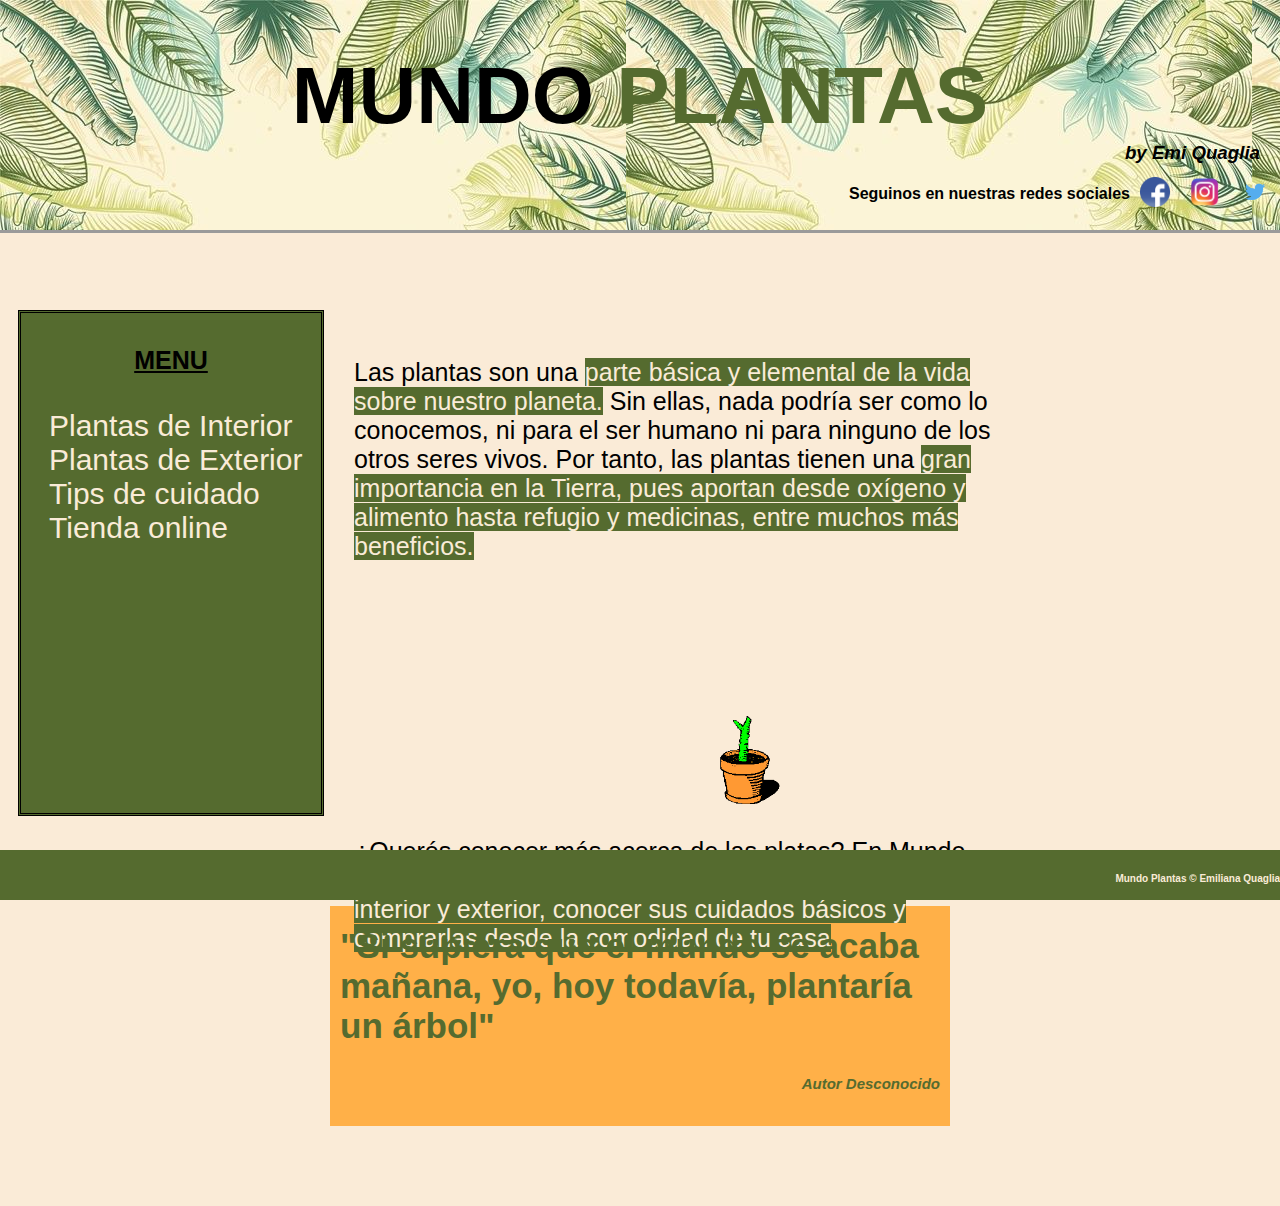
==== index.html @ d38dd399 "Prueba1" ====
<!DOCTYPE html>
<html lang="en">
<head>
    <meta charset="UTF-8">
    <meta http-equiv="X-UA-Compatible" content="IE=edge">
    <meta name="viewport" content="width=device-width, initial-scale=1.0">
    <link rel="stylesheet" href="style.css">
    <title> Mundo Plantas</title>
</head>
<body>
    <header class="header">
      <div class="encabezado">
        <h2 class="title"> MUNDO <span class="plantas">PLANTAS </span> </h2>  
        <h3 class="subtitle"> by Emi Quaglia </h3>
      </div> 
      <div class="flex-container">
        <h4 class="textrrss"> Seguinos en nuestras redes sociales</h4>
        <a title="Facebook" href="http://www.facebook.com" target="_blank"> <img class= bottom src="Circle-Facebook-Logo-PNG-Image.png" alt="Facebook" /></a>
        <a title="Instagram" href="http://www.instagram.com" target="_blank"><img class= bottom src="instagram.png" alt="Instagram" /></a>
        <a title="Twitter" href="http://www.twitter.com" target="_blank"><img class= bottom src="twitter.png" alt="Twitter" /></a>
        </ul>
      </div>

    </header>

  <div class="cuerpo">
    <div class="content">
      <div class="menu"> 
        <h4 class="titlesection"> MENU </h4>
        <ul class="lista">
            <li> Plantas de Interior </li>
            <li> Plantas de Exterior </li>
            <li> Tips de cuidado </li>
            <li> Tienda online </li>
        </ul>
      </div>
    
      <div class="info">
        <p> Las plantas son una <span class="fondo">parte básica y elemental de la vida sobre nuestro planeta.</span> Sin ellas, nada podría ser como lo conocemos, ni para el ser humano ni para ninguno de los otros seres vivos. Por tanto, las plantas tienen una <span class="fondo"> gran importancia en la Tierra, pues aportan desde oxígeno y alimento hasta refugio y medicinas, entre muchos más beneficios.</span>
        </p>
        <img src="planta.gif" alt="planta animada" class="gif"> 
        <p> ¿Querés conocer más acerca de las platas? En Mundo Plantas&copy; podrás <span class="fondo">encontrar información sobre plantas de interior y exterior, conocer sus cuidados básicos y comprarlas desde la comodidad de tu casa </span></p>
      </div>
    </div>
    
    <div class="frasecelebre">
      <h2 class="frase">"Si supiera que el mundo se acaba mañana, yo, hoy todavía, plantaría un árbol"</h2>
      <h4 class="autor"> Autor Desconocido</h4>
    </div>

  </div> 

  <footer class="footer">
    <h4> Mundo Plantas &copy; Emiliana Quaglia</h4>
 </footer>
    
</body>
</html>
---- style.css ----
body {
    background-color: antiquewhite;
    font-family: 'Segoe UI', Tahoma, Geneva, Verdana, sans-serif;
}

.header{
    background-image: url(/fondo-plantas.jpg); /*no anda */
    width:100%;
    height: 230px;
    left: 0;
    top: 0;
    position: fixed;
    font-family: 'Segoe UI', Tahoma, Geneva, Verdana, sans-serif;
    font-weight: lighter;
    border-bottom-style:outset;
    background-color: antiquewhite;
   
   
}


.title{
    font-size: 80px;
    text-align: center;
    margin-top: 50px;
    margin-bottom: 0px;
}

.plantas{
    color: darkolivegreen;
    font-size: 80px;
}

.subtitle{
    text-align:end;
    margin-top: 0px;
    margin-right: 20px;
    margin-bottom: 0px;
    font-style: italic;
}
.flex-container{
    display: flex;
    margin-top: 0px;
    flex-direction: row;
    justify-content: flex-end;
    align-items: center;

}

.bottom{
    height: 30px;
    width: 30px;
    margin: 10px;

}

.textrrss{
    align-items: center;
}

.content{
    margin-top: 220px;
    margin-bottom: 40px;
    padding-top: 80px;
    display: flex;
    justify-content:space-around;
    align-items: center;
 
}

.menu{
    background-color: darkolivegreen;
    flex-direction: column;
    width: 300px;
    height: 500px;
    margin: 10px;
    border-style: double;
    

}

.lista{
    padding-left: 28px;
    text-align: center;
    font-size: 30px;
    list-style: none;
    text-align:left;
    color:antiquewhite
    
}

li:hover{
    color:rgb(224, 168, 93);
    text-decoration: underline;
}


.titlesection{
    text-align: center;
    text-decoration: underline;
    font-size: 25px;
}
.info{
    width: 400px;
    height: 460px;
    flex-grow: 4;
    margin-right: 20%;
    font-size: 25px;
    padding: 20px;
    text-justify:distribute;
    
}

.fondo{
    background-color: darkolivegreen;
    color:antiquewhite
}

.gif{
    width: 150px;
    height: auto;
    align-items: center;
    margin-left: 50%;
}

.frasecelebre{
   width: 600px;
   height: 200px;
   text-align: center;
   background-color: rgb(255, 176, 72);
   color: darkolivegreen;
   margin-left: auto;
   margin-right: auto;
   margin-top: 80px;
   margin-bottom: 80px;
   padding: 10px;
  
}

.frase{
    font-size: 35px;
    text-align: left;
    margin-top: 10px;
}

.autor{
    font-size: 15px;
    text-align: right;
    margin-top: 0px;
    font-style: italic;

}
.footer{
    background-color: darkolivegreen;
    text-align: right;
    padding-top: 10px;
    padding-right: 10px;
    font-size: 10px;
    color:antiquewhite;
    margin-bottom: 0px;
    vertical-align: bottom;
    bottom: 0;
    width: 100%;
    height: 40px;
    left: 0;
    position: fixed;

}
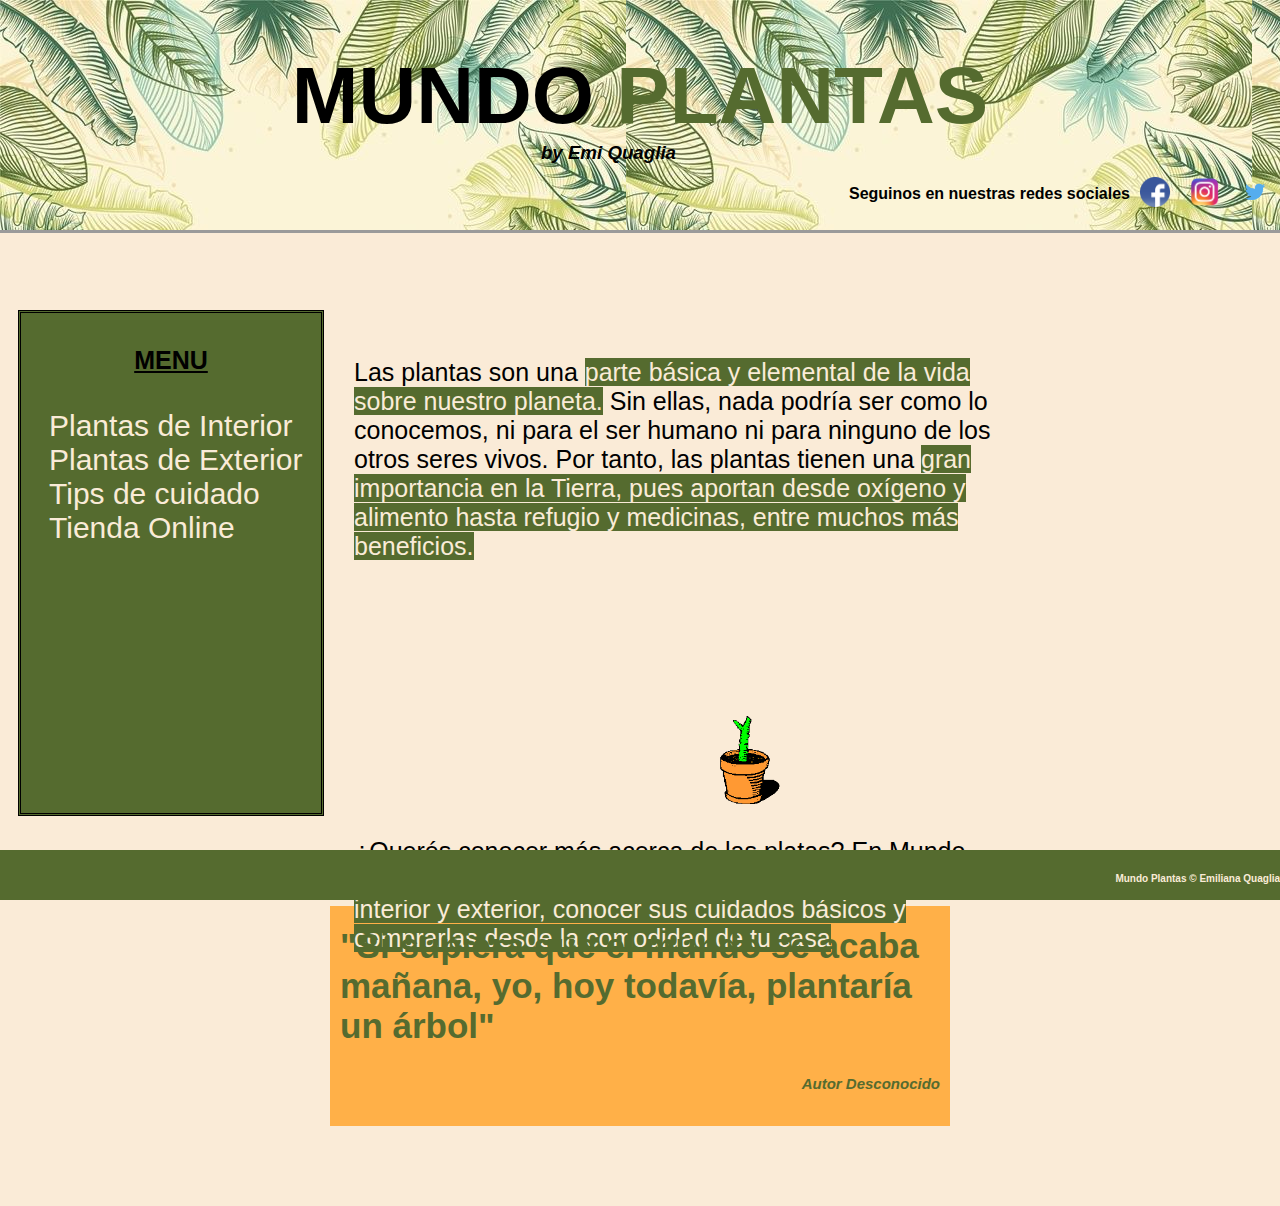
==== commit 11fd4639: "Links menu" ====
--- a/index.html
+++ b/index.html
@@ -28,10 +28,10 @@
       <div class="menu"> 
         <h4 class="titlesection"> MENU </h4>
         <ul class="lista">
-            <li> Plantas de Interior </li>
-            <li> Plantas de Exterior </li>
-            <li> Tips de cuidado </li>
-            <li> Tienda online </li>
+            <li> <a href="https://www.google.com/search?q=plantas+de+interior&sxsrf=ALiCzsZv6P1am228oJSCWS86Ac8g9mSZ4g%3A1655760904032&source=hp&ei=COiwYugDqofWxA-YtKGICw&iflsig=AJiK0e8AAAAAYrD2GHKNveb0DtiVMOIbvNCxWdIyFmr2&ved=0ahUKEwjop5CE_rz4AhWqg5UCHRhaCLEQ4dUDCAc&uact=5&oq=plantas+de+interior&gs_lp=[base64]&sclient=gws-wiz" target="_blank"> Plantas de Interior</a> </li>
+            <li> <a href="https://www.google.com/search?q=plantas+de+exterior&sxsrf=ALiCzsbQPbiVhR6NxWZaZEBzYMjXdu-ccg%3A1655760912921&ei=EOiwYqTuN57X1sQP4JSfsAQ&ved=0ahUKEwiktrCI_rz4AhWeq5UCHWDKB0YQ4dUDCA4&uact=5&oq=plantas+de+exterior&gs_lp=[base64]&sclient=gws-wiz" target="_blank">Plantas de Exterior </a> </li>
+            <li> <a href="https://www.google.com/search?q=tips+cuidado+plantas&sxsrf=ALiCzsYbpuO-iiylw4VQ01fi-zLTWNNbfQ%3A1655760988345&ei=XOiwYpzWFKf01sQP-YmS4AE&ved=0ahUKEwic9Kus_rz4AhUnupUCHfmEBBwQ4dUDCA4&uact=5&oq=tips+cuidado+plantas&gs_lp=[base64]&sclient=gws-wiz" target="_blank">Tips de cuidado</a> </li>
+            <li> <a href="https://tienda.viveromario.com.ar/" target="_blank">Tienda Online</a> </li>
         </ul>
       </div>
     
--- a/style.css
+++ b/style.css
@@ -1,8 +1,13 @@
 body {
     background-color: antiquewhite;
     font-family: 'Segoe UI', Tahoma, Geneva, Verdana, sans-serif;
+    
 }
 
+::selection{
+    color: rgb(255, 255, 255);
+    background-color: rgb(56, 48, 48) ;
+}
 .header{
     background-image: url(/fondo-plantas.jpg); /*no anda */
     width:100%;
@@ -34,7 +39,7 @@
 .subtitle{
     text-align:end;
     margin-top: 0px;
-    margin-right: 20px;
+    margin-right: 604px;
     margin-bottom: 0px;
     font-style: italic;
 }
@@ -68,6 +73,16 @@
  
 }
 
+a{
+    color:antiquewhite;
+    text-decoration: none;
+}
+
+a:hover{
+    color:rgb(224, 168, 93);
+    text-decoration: underline;
+}
+
 .menu{
     background-color: darkolivegreen;
     flex-direction: column;
@@ -89,10 +104,6 @@
     
 }
 
-li:hover{
-    color:rgb(224, 168, 93);
-    text-decoration: underline;
-}
 
 
 .titlesection{
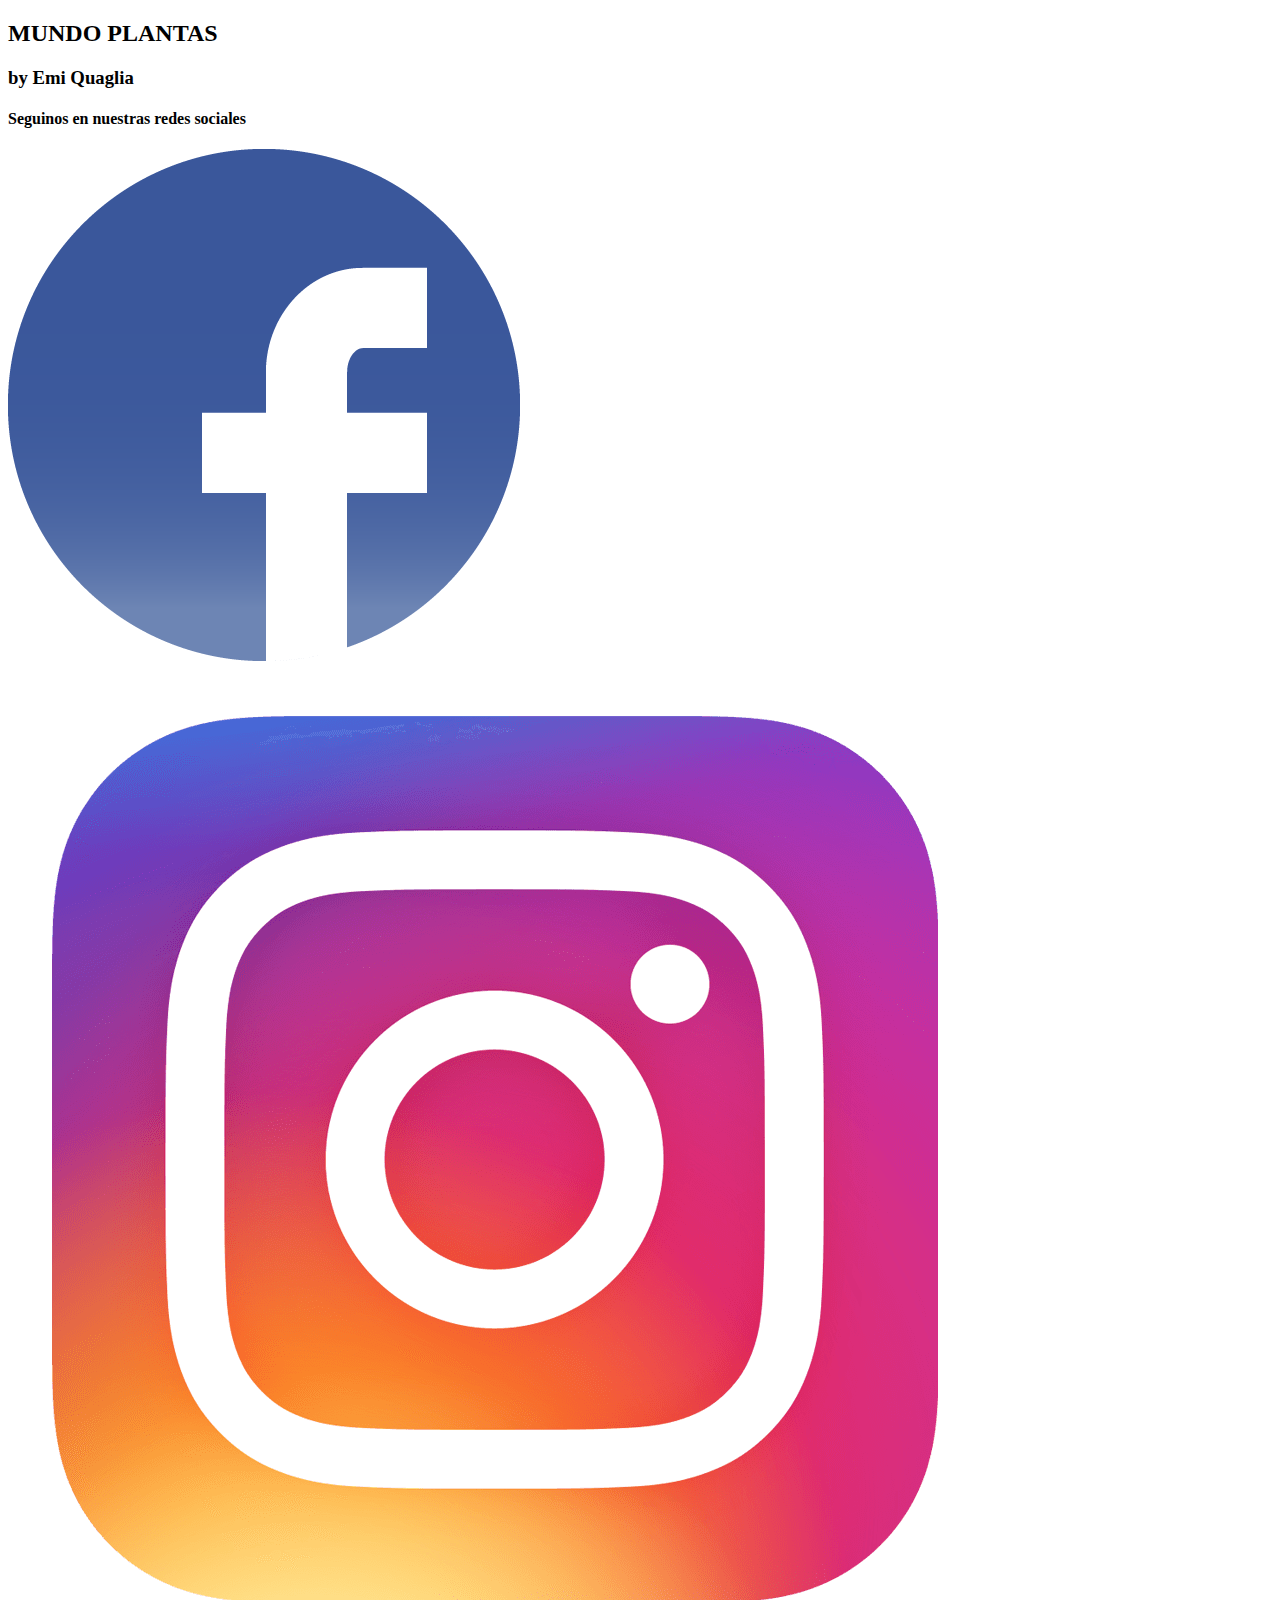
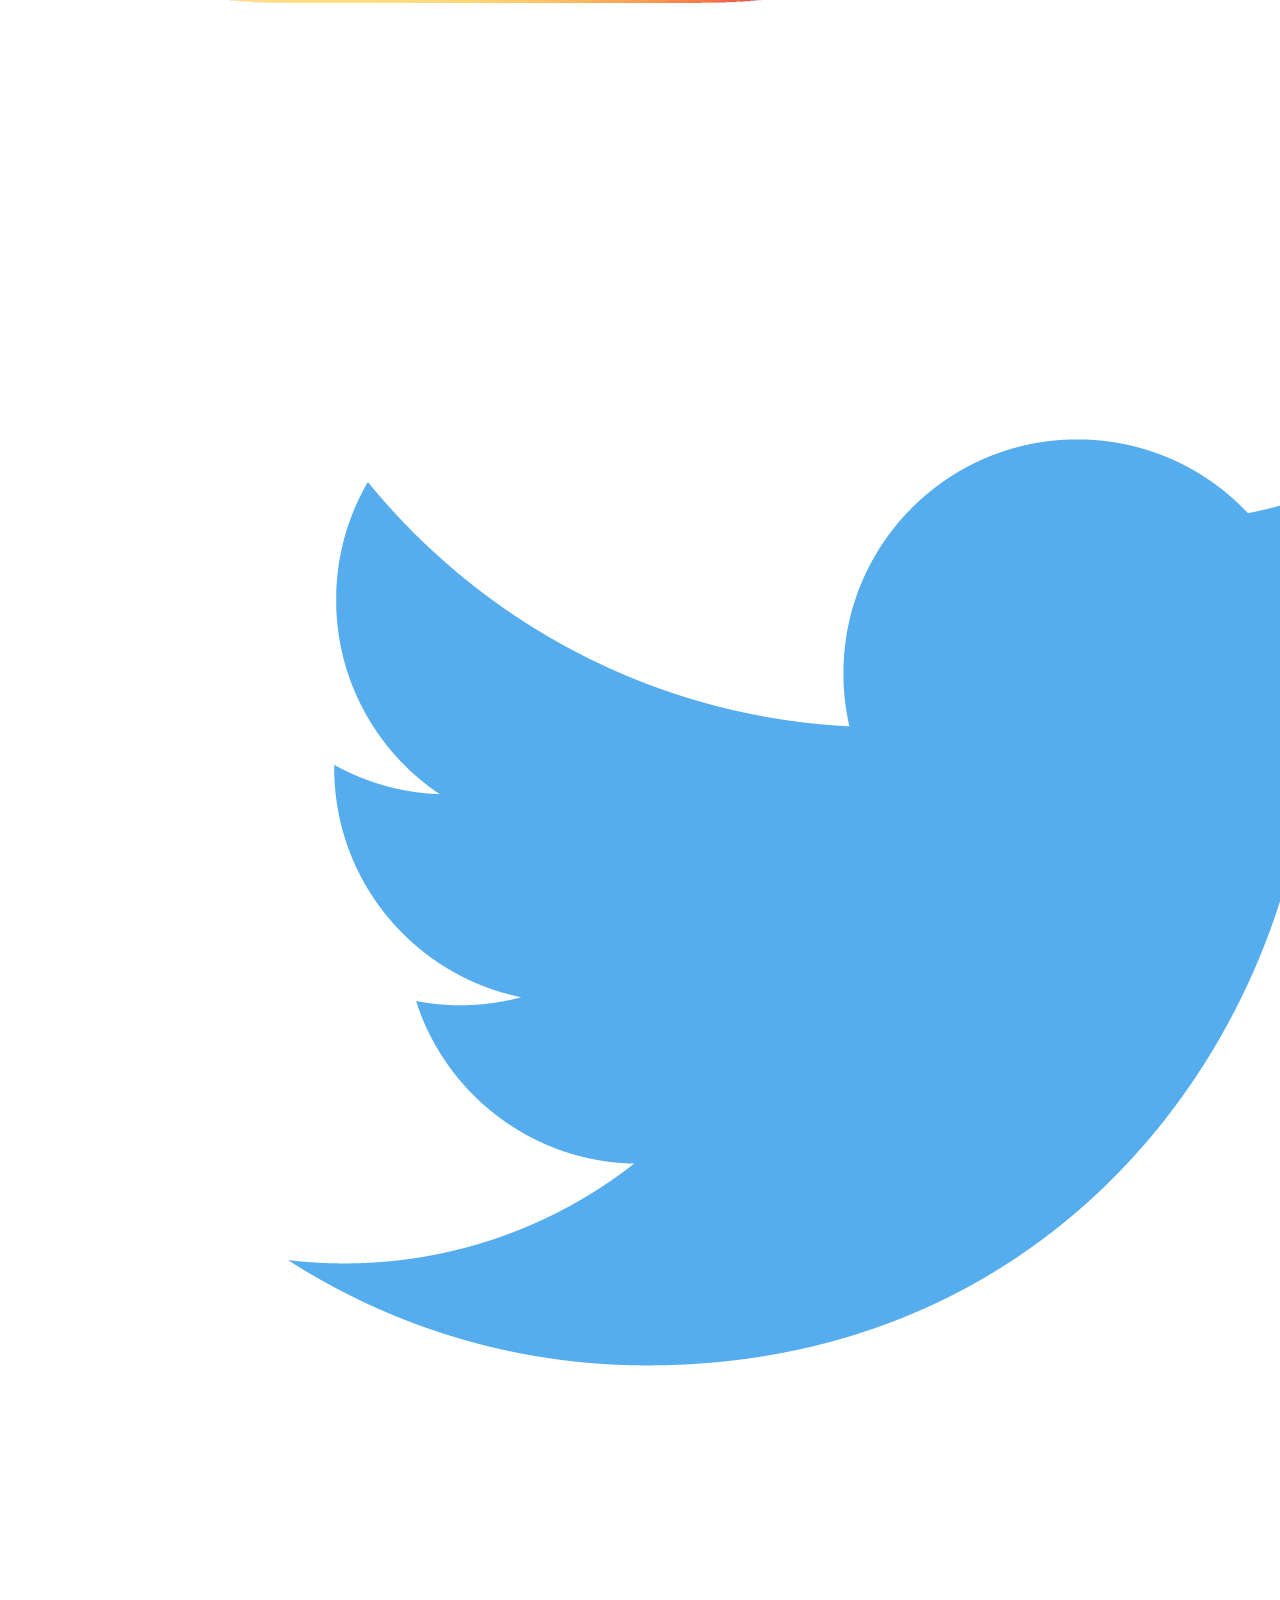
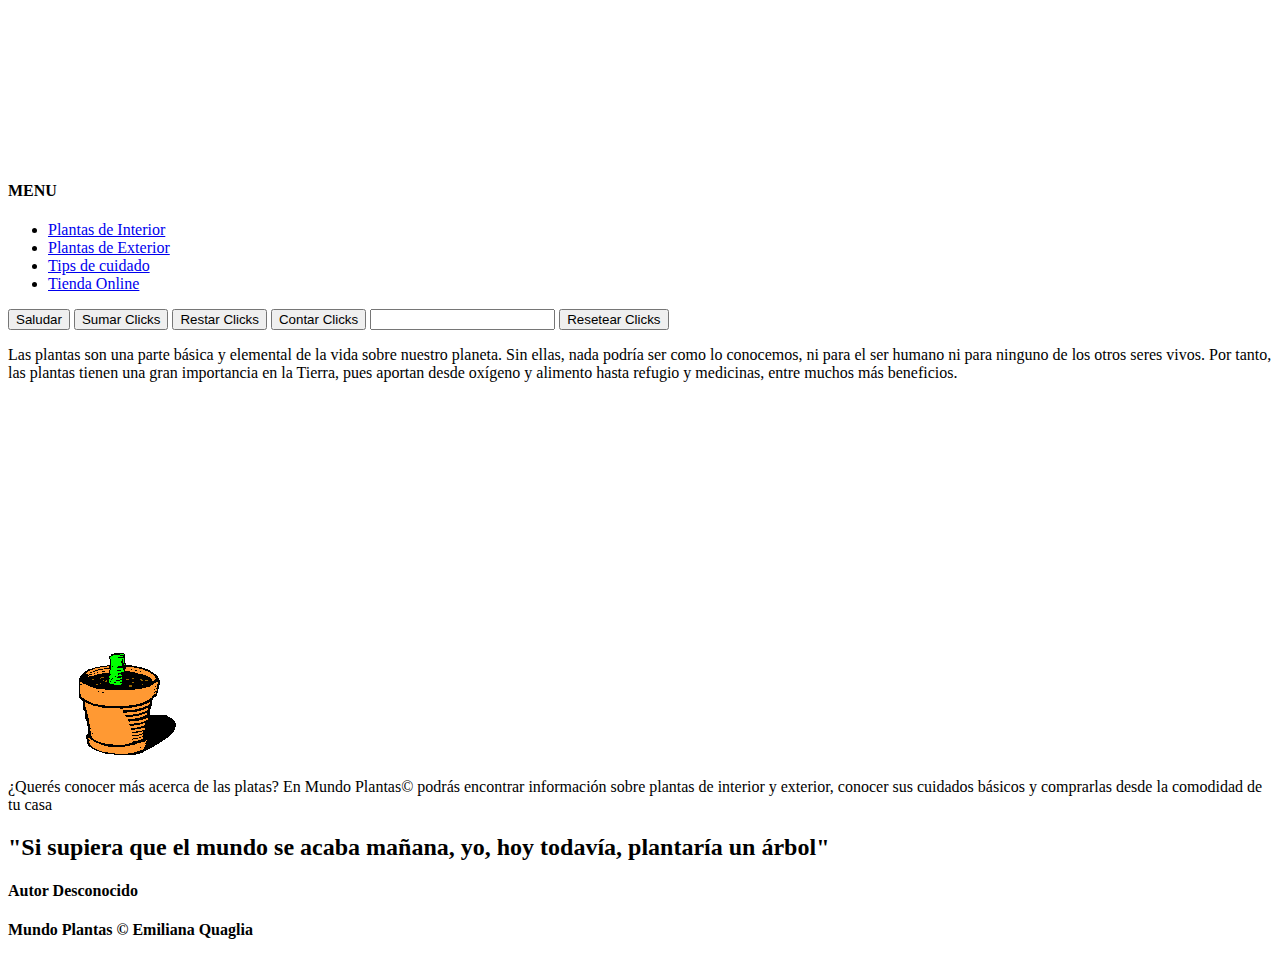
==== commit 5318609c: "add javascript buttons" ====
--- a/index.html
+++ b/index.html
@@ -4,8 +4,9 @@
     <meta charset="UTF-8">
     <meta http-equiv="X-UA-Compatible" content="IE=edge">
     <meta name="viewport" content="width=device-width, initial-scale=1.0">
-    <link rel="stylesheet" href="style.css">
+    <link rel="stylesheet" href="../Web Plantas/Css/style.css">
     <title> Mundo Plantas</title>
+    <script type= "text/javascript" src="./Js/javascript.js"></script>
 </head>
 <body>
     <header class="header">
@@ -15,9 +16,9 @@
       </div> 
       <div class="flex-container">
         <h4 class="textrrss"> Seguinos en nuestras redes sociales</h4>
-        <a title="Facebook" href="http://www.facebook.com" target="_blank"> <img class= bottom src="Circle-Facebook-Logo-PNG-Image.png" alt="Facebook" /></a>
-        <a title="Instagram" href="http://www.instagram.com" target="_blank"><img class= bottom src="instagram.png" alt="Instagram" /></a>
-        <a title="Twitter" href="http://www.twitter.com" target="_blank"><img class= bottom src="twitter.png" alt="Twitter" /></a>
+        <a title="Facebook" href="http://www.facebook.com" target="_blank"> <img class= bottom src="./assets/Circle-Facebook-Logo-PNG-Image.png" alt="Facebook" /></a>
+        <a title="Instagram" href="http://www.instagram.com" target="_blank"><img class= bottom src="./assets/instagram.png" alt="Instagram" /></a>
+        <a title="Twitter" href="http://www.twitter.com" target="_blank"><img class= bottom src="./assets/twitter.png" alt="Twitter" /></a>
         </ul>
       </div>
 
@@ -33,12 +34,18 @@
             <li> <a href="https://www.google.com/search?q=tips+cuidado+plantas&sxsrf=ALiCzsYbpuO-iiylw4VQ01fi-zLTWNNbfQ%3A1655760988345&ei=XOiwYpzWFKf01sQP-YmS4AE&ved=0ahUKEwic9Kus_rz4AhUnupUCHfmEBBwQ4dUDCA4&uact=5&oq=tips+cuidado+plantas&gs_lp=[base64]&sclient=gws-wiz" target="_blank">Tips de cuidado</a> </li>
             <li> <a href="https://tienda.viveromario.com.ar/" target="_blank">Tienda Online</a> </li>
         </ul>
+        <button onclick="saludar()">Saludar</button>
+        <button onclick="sumarClick()">Sumar Clicks</button>
+        <button onclick="restarClick()">Restar Clicks</button>
+        <button onclick="contarClick()">Contar Clicks</button>
+        <input type="number" id="contador">
+        <button onclick="resetearClick()"> Resetear Clicks</button>
       </div>
     
       <div class="info">
         <p> Las plantas son una <span class="fondo">parte básica y elemental de la vida sobre nuestro planeta.</span> Sin ellas, nada podría ser como lo conocemos, ni para el ser humano ni para ninguno de los otros seres vivos. Por tanto, las plantas tienen una <span class="fondo"> gran importancia en la Tierra, pues aportan desde oxígeno y alimento hasta refugio y medicinas, entre muchos más beneficios.</span>
         </p>
-        <img src="planta.gif" alt="planta animada" class="gif"> 
+        <img src="./assets/planta.gif" alt="planta animada" class="gif"> 
         <p> ¿Querés conocer más acerca de las platas? En Mundo Plantas&copy; podrás <span class="fondo">encontrar información sobre plantas de interior y exterior, conocer sus cuidados básicos y comprarlas desde la comodidad de tu casa </span></p>
       </div>
     </div>
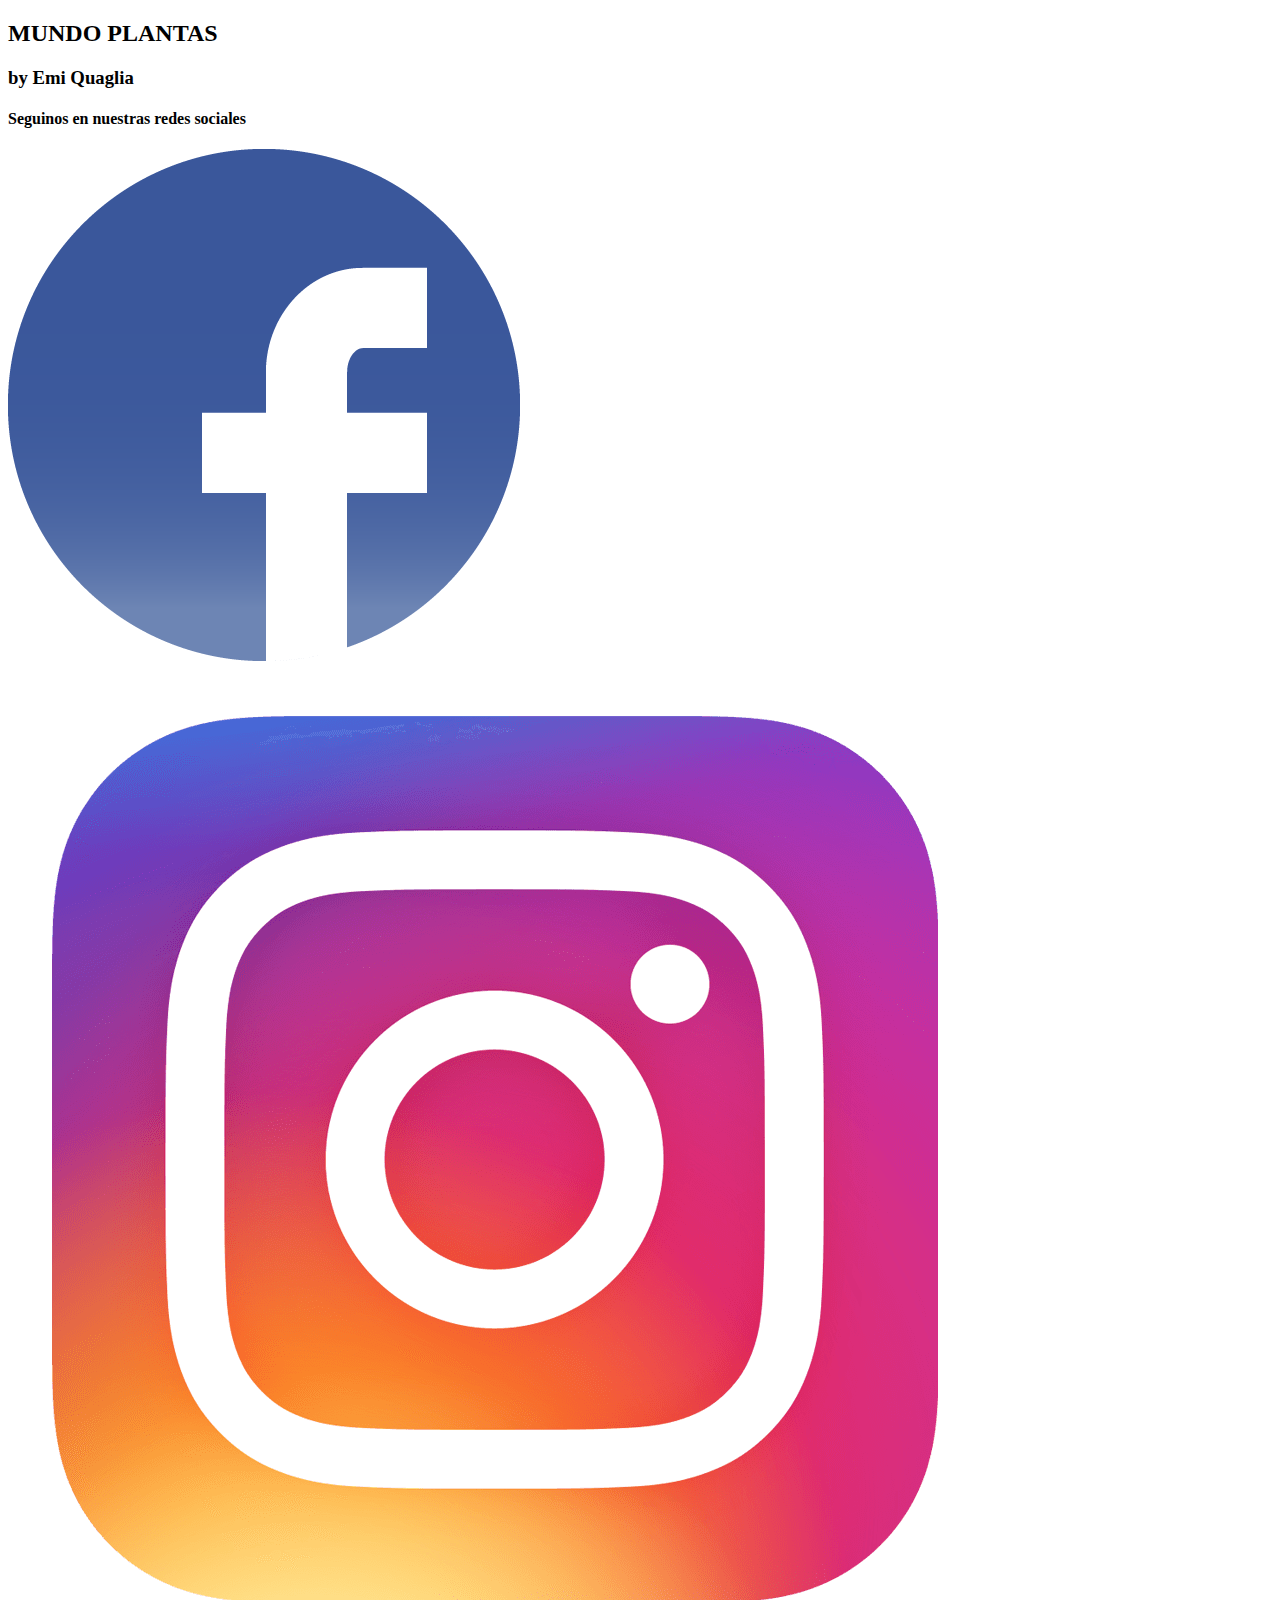
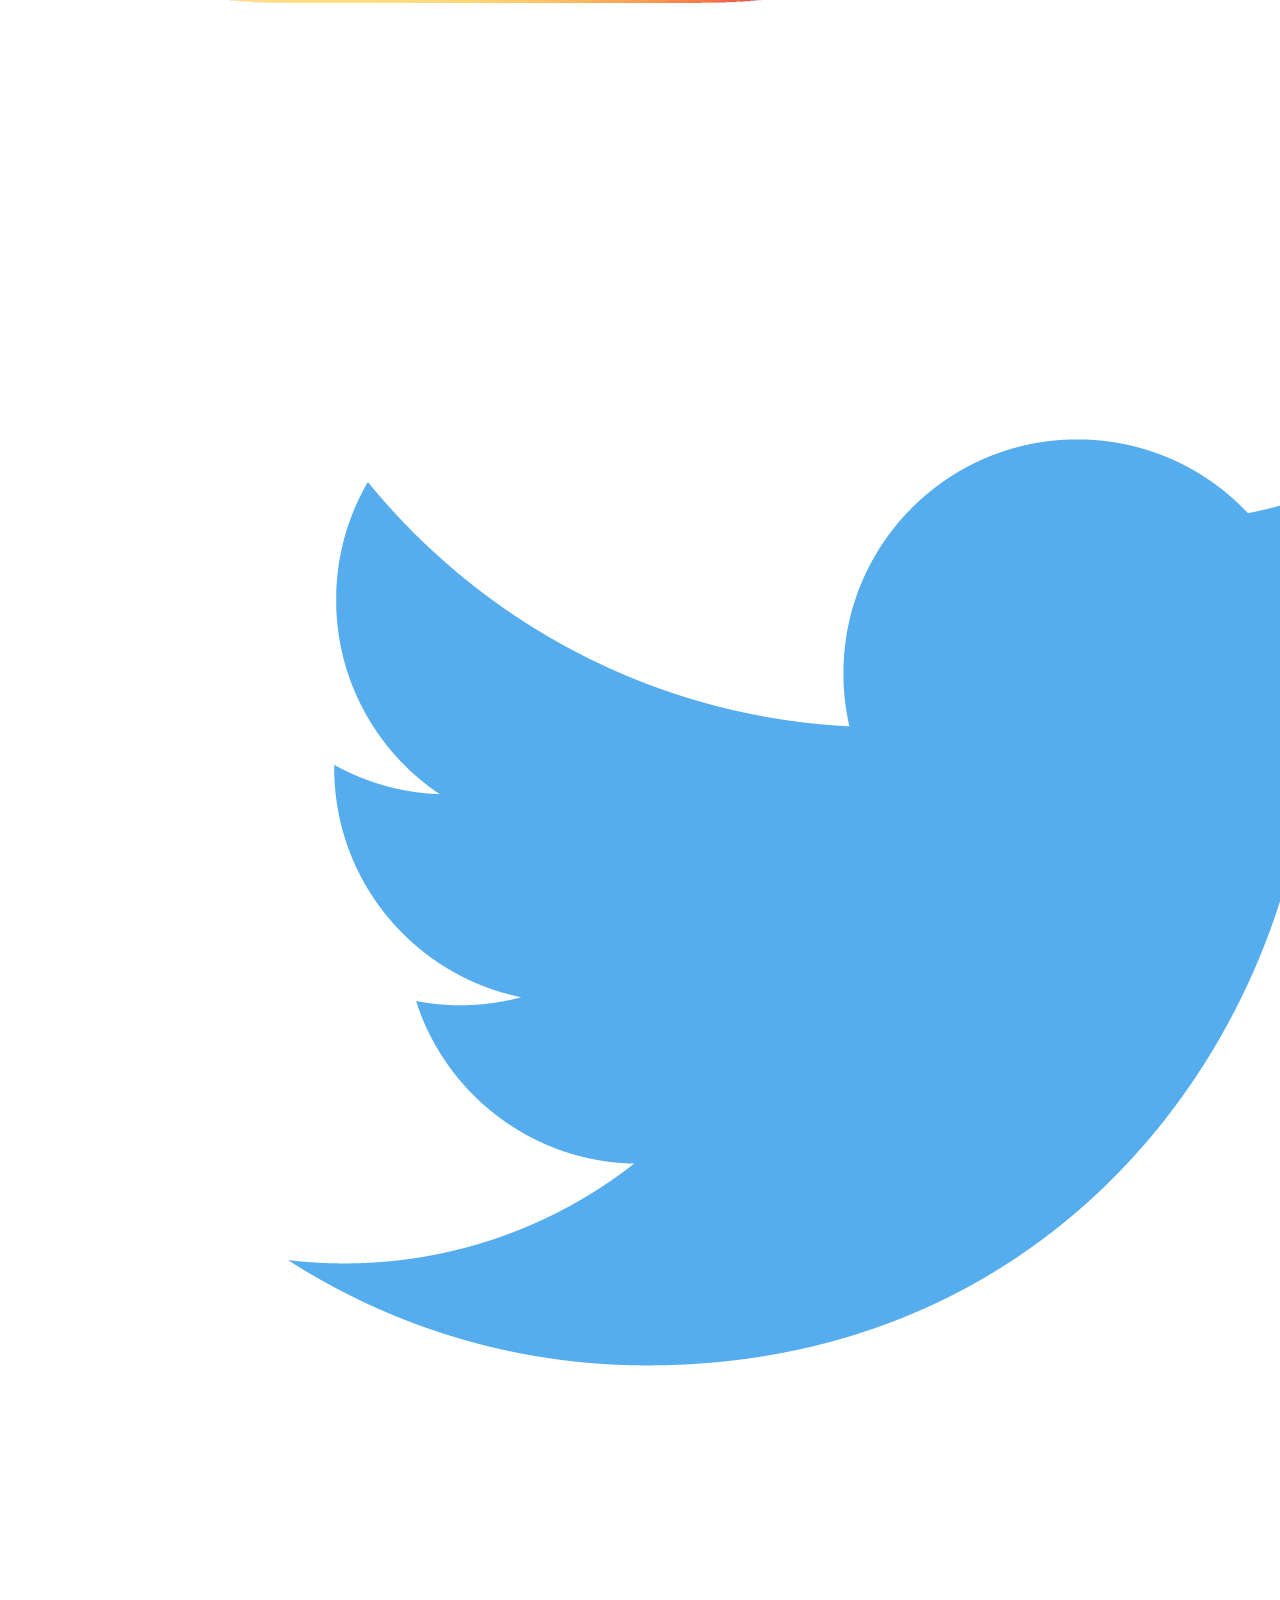
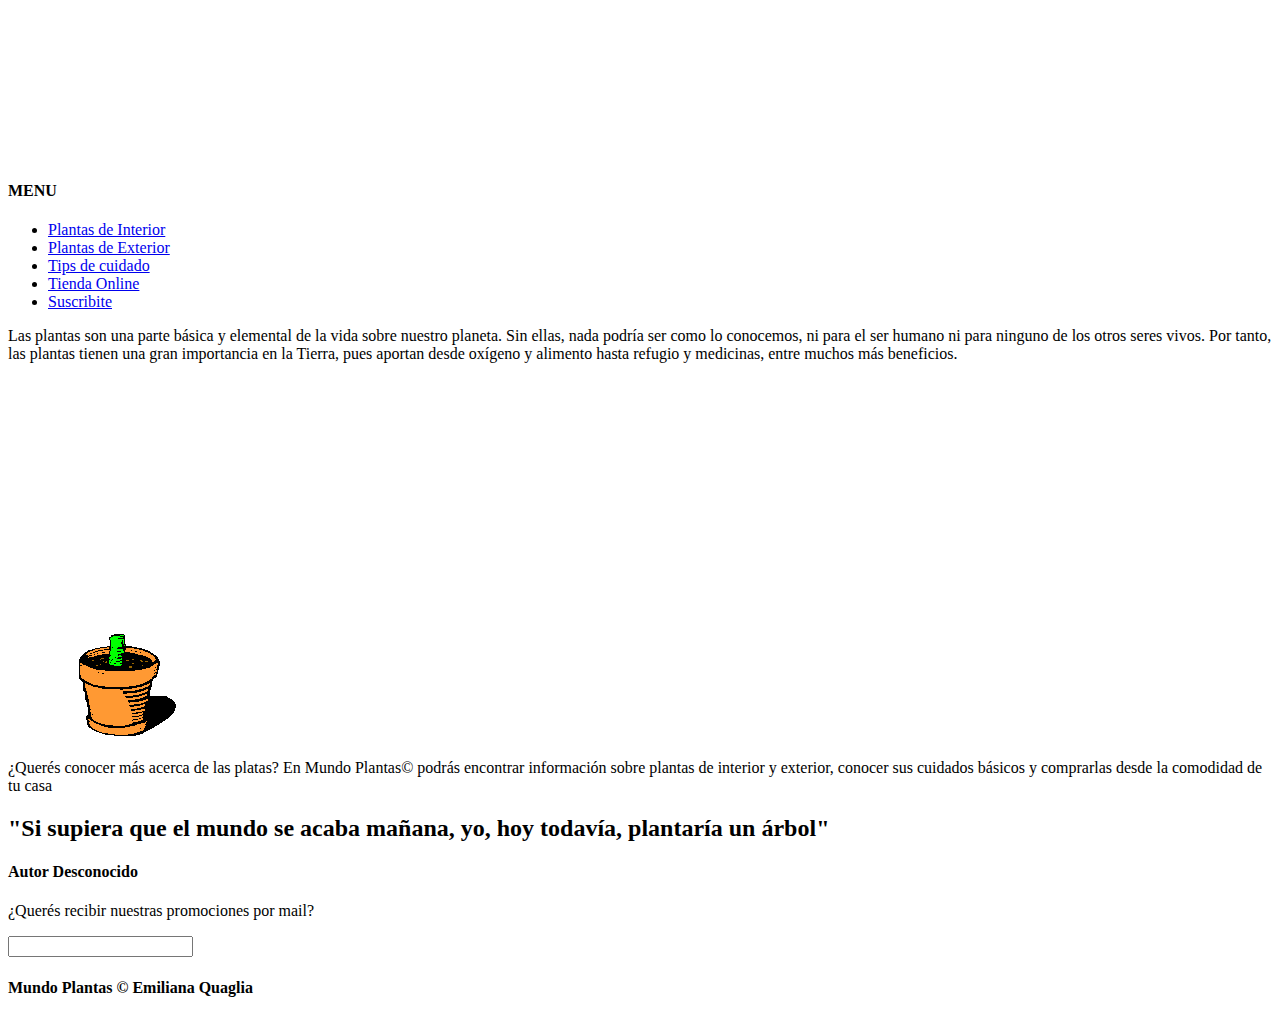
==== commit 9a363d55: "Formulario" ====
--- a/index.html
+++ b/index.html
@@ -6,7 +6,6 @@
     <meta name="viewport" content="width=device-width, initial-scale=1.0">
     <link rel="stylesheet" href="../Web Plantas/Css/style.css">
     <title> Mundo Plantas</title>
-    <script type= "text/javascript" src="./Js/javascript.js"></script>
 </head>
 <body>
     <header class="header">
@@ -33,20 +32,15 @@
             <li> <a href="https://www.google.com/search?q=plantas+de+exterior&sxsrf=ALiCzsbQPbiVhR6NxWZaZEBzYMjXdu-ccg%3A1655760912921&ei=EOiwYqTuN57X1sQP4JSfsAQ&ved=0ahUKEwiktrCI_rz4AhWeq5UCHWDKB0YQ4dUDCA4&uact=5&oq=plantas+de+exterior&gs_lp=[base64]&sclient=gws-wiz" target="_blank">Plantas de Exterior </a> </li>
             <li> <a href="https://www.google.com/search?q=tips+cuidado+plantas&sxsrf=ALiCzsYbpuO-iiylw4VQ01fi-zLTWNNbfQ%3A1655760988345&ei=XOiwYpzWFKf01sQP-YmS4AE&ved=0ahUKEwic9Kus_rz4AhUnupUCHfmEBBwQ4dUDCA4&uact=5&oq=tips+cuidado+plantas&gs_lp=[base64]&sclient=gws-wiz" target="_blank">Tips de cuidado</a> </li>
             <li> <a href="https://tienda.viveromario.com.ar/" target="_blank">Tienda Online</a> </li>
+            <li> <a href="C:\Users\s7\Documents\Programación\Web Plantas\suscriptionform.html" target="_blank">Suscribite</a> </li>
         </ul>
-        <button onclick="saludar()">Saludar</button>
-        <button onclick="sumarClick()">Sumar Clicks</button>
-        <button onclick="restarClick()">Restar Clicks</button>
-        <button onclick="contarClick()">Contar Clicks</button>
-        <input type="number" id="contador">
-        <button onclick="resetearClick()"> Resetear Clicks</button>
       </div>
     
       <div class="info">
-        <p> Las plantas son una <span class="fondo">parte básica y elemental de la vida sobre nuestro planeta.</span> Sin ellas, nada podría ser como lo conocemos, ni para el ser humano ni para ninguno de los otros seres vivos. Por tanto, las plantas tienen una <span class="fondo"> gran importancia en la Tierra, pues aportan desde oxígeno y alimento hasta refugio y medicinas, entre muchos más beneficios.</span>
+        <p> Las plantas son una <span>parte básica y elemental de la vida sobre nuestro planeta.</span> Sin ellas, nada podría ser como lo conocemos, ni para el ser humano ni para ninguno de los otros seres vivos. Por tanto, las plantas tienen una <span class="fondo"> gran importancia en la Tierra, pues aportan desde oxígeno y alimento hasta refugio y medicinas, entre muchos más beneficios.</span>
         </p>
         <img src="./assets/planta.gif" alt="planta animada" class="gif"> 
-        <p> ¿Querés conocer más acerca de las platas? En Mundo Plantas&copy; podrás <span class="fondo">encontrar información sobre plantas de interior y exterior, conocer sus cuidados básicos y comprarlas desde la comodidad de tu casa </span></p>
+        <p> ¿Querés conocer más acerca de las platas? En Mundo Plantas&copy; podrás <span>encontrar información sobre plantas de interior y exterior, conocer sus cuidados básicos y comprarlas desde la comodidad de tu casa </span></p>
       </div>
     </div>
     
@@ -55,11 +49,17 @@
       <h4 class="autor"> Autor Desconocido</h4>
     </div>
 
+    <div class="infoPersonal">
+      <p>¿Querés recibir nuestras promociones por mail?</p>
+      <input type="text" id="mail" class="borde bordegris">
+      <p id="textMail"></p>
+    </div>
+
   </div> 
 
   <footer class="footer">
     <h4> Mundo Plantas &copy; Emiliana Quaglia</h4>
  </footer>
-    
+ <script type= "text/javascript" src="./Js/javascript.js"></script> 
 </body>
 </html>